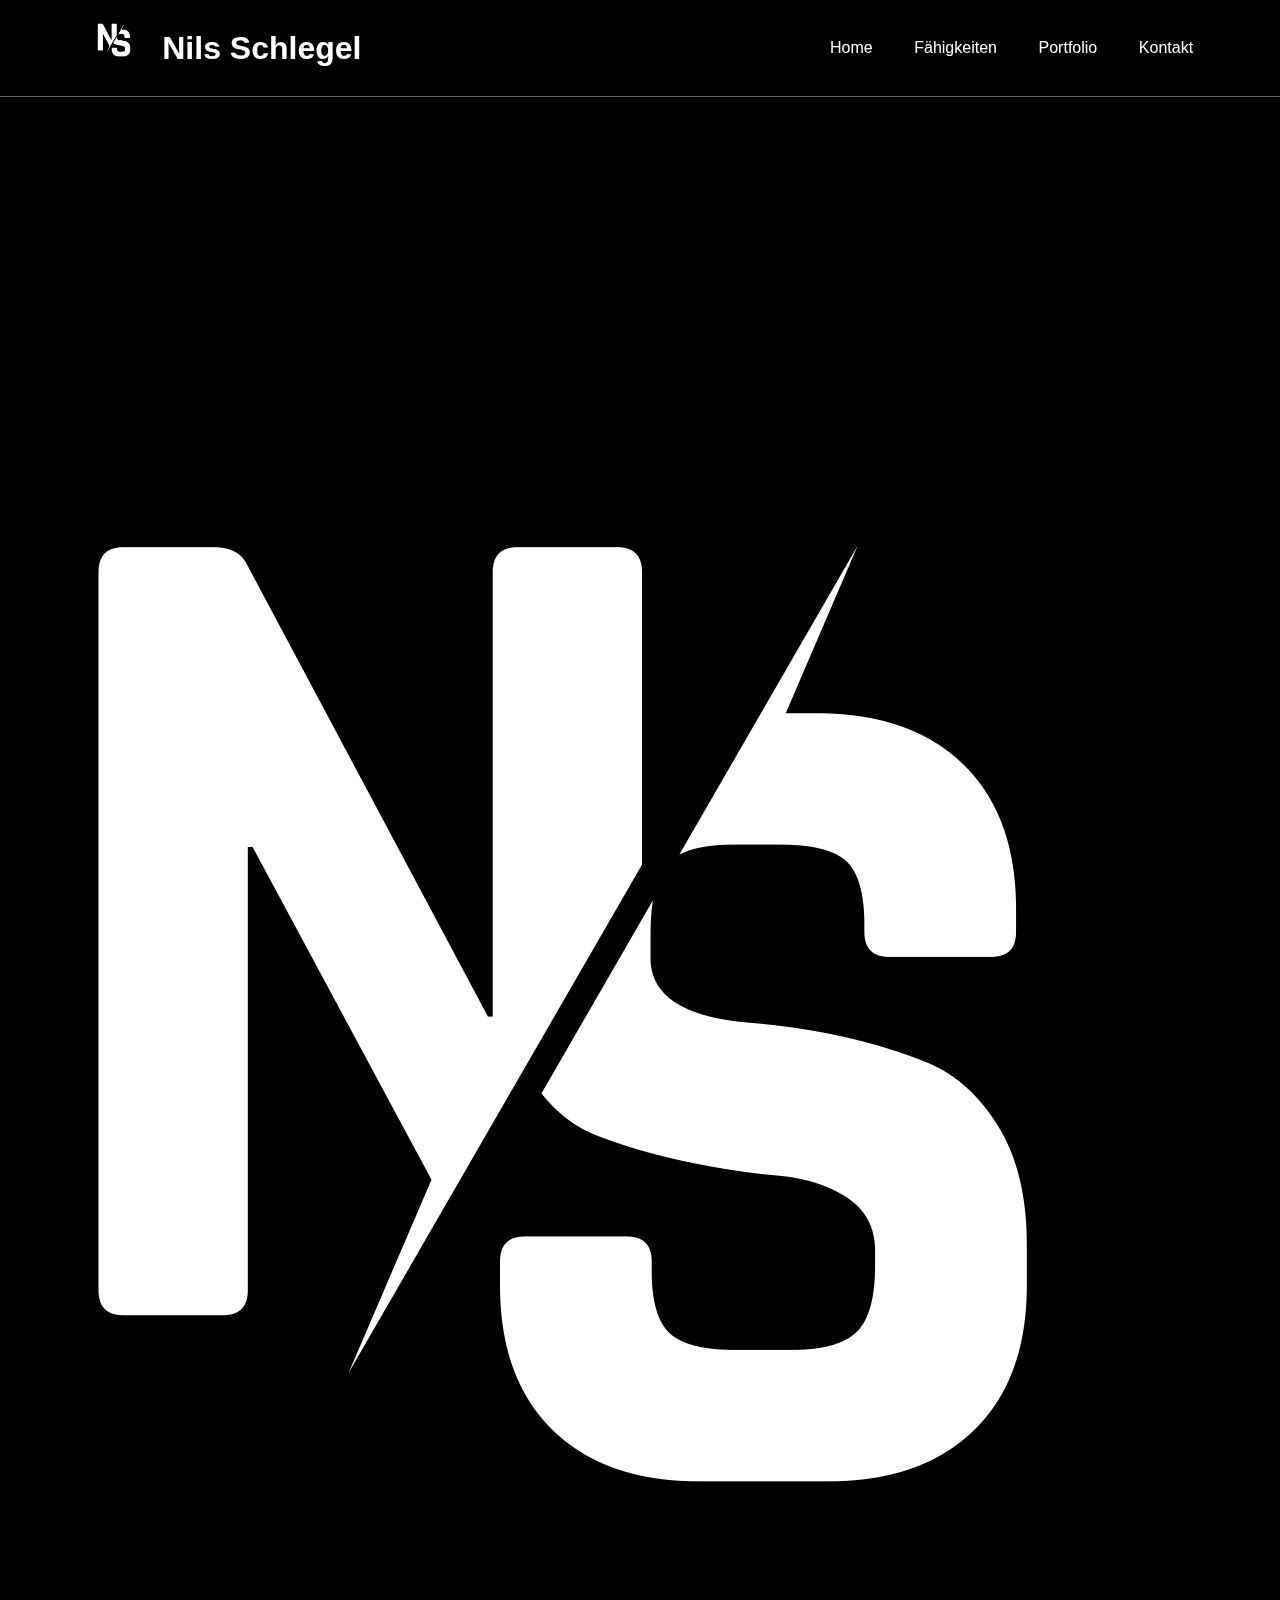
==== index.html @ fb9c0470 "Update index.html" ====
<!DOCTYPE html>
<html lang="en">
<head>
      <!-- Meta Tags -->
      <meta charset="UTF-8">
      <meta name="viewport" content="width=device-width, initial-scale=1.0">
      <meta http-equiv="Content-Type" content="text/html; charset=utf-8">
      <meta name="robots" content="index, follow">

      <meta name="title" content="Nils Schlegel">
      <meta name="description" content="Nils Schlegel - Projekt-Auftrag Website Portfolio :D">
      <meta name="keywords" content="Portfolio, Nils Schlegel, Projekt-Auftrag">
      <meta name="author" content="Nils Schlegel">
      <meta name="image" content="/assets/nils-logo.jpg">

      <!-- Property Tags -->
      <title>Nils Schlegel | Home</title>

      <!-- Links & Scripts -->
      <link rel="stylesheet" href="/css/style.css">
      <link rel="icon" href="/assets/nils-logo.jpg">
      <link rel="apple-touch-icon" href="/assets/nils-logo.jpg">
      <link rel="apple-touch-icon-precomposed" href="/assets/nils-logo.jpg">

</head>
<body class="bg-base text-white w-screen h-full min-h-screen overflow-x-hidden">
<nav class="w-screen h-24 bg-base-dark flex flex-row justify-center items-center select-none">
      <a href="/index.html" class="flex flex-row decoration-none text-white">
            <img src="/assets/nils-logo.jpg" alt="Logo Nils Schlegel" class="h-16">
            <h1>Nils Schlegel</h1>
      </a>
      <div class="flex flex-row w-2/3 justify-end">
            <a class="nav-link" href="#">Home</a>
            <a class="nav-link" href="#">Fähigkeiten</a>
            <a class="nav-link" href="#">Portfolio</a>
            <a class="nav-link" href="#">Kontakt</a>
      </div>
</nav>
<main class="flex flex-row justify-center items-center w-screen space-x-6 h-full">
      <img src="/assets/nils-logo.jpg" alt="Logo Nils Schlegel">
      <div>
            <h1 class="text-primary">Nils Schlegel</h1>
            <p>Lorem ipsum dolor sit amet, consetetur sadipscing elitr, sed diam nonumy eirmod tempor invidunt ut labore et dolore magna aliquyam erat, sed diam
                  voluptua. At vero eos et accusam et justo duo dolores et ea rebum. Stet clita kasd gubergren, no sea takimata sanctus est Lorem ipsum dolor
                  sit amet. Lorem ipsum dolor sit amet, consetetur sadipscing elitr, sed diam nonumy eirmod tempor invidunt ut labore et dolore magna aliquyam
                  erat, sed diam voluptua. At vero eos et accusam et justo duo dolores et ea rebum. Stet clita kasd gubergren, no sea takimata sanctus est Lorem
                  ipsum dolor sit amet. Lorem ipsum dolor sit amet, consetetur sadipscing elitr, sed diam nonumy eirmod tempor invidunt ut labore et dolore
                  magna aliquyam</p>
      </div>
</main>
</body>
</html>
---- css/style.css ----
/*
 * Global Styles
 */

:root {
    --base: #121212;
    --base-dark: #000000;
    --primary: #9568D9;
    --secondary: #B067AA;
    --accent: #5569CF;
}

body {
    font-family: sans-serif;
    margin: 0;
}

img {
    user-select: none;
}

/*
 * Simple Classes
 */

.bg-base {
    background-color: var(--base);
}

.bg-base-dark {
    background-color: var(--base-dark);
}

.text-white {
    color: white;
}

.text-primary {
    color: var(--primary);
}

.w-screen {
    width: 100vw;
}

.h-full {
    height: 100%;
}

.min-h-screen {
    min-height: 100vh;
}

.overflow-x-hidden {
    overflow-x: hidden;
}

.h-16 {
    height: 4rem;
}

.h-24 {
    height: 6rem;
}

.w-2\/3 {
    width: 66.6%;
}

.w-1\/2 {
    width: 50%;
}

.w-3\/4 {
    width: 75%;
}

.flex {
    display: flex;
}

.flex-col {
    flex-direction: column;
}

.flex-row {
    flex-direction: row;
}

.justify-center {
    justify-content: center;
}

.justify-end {
    justify-content: end;
}

.items-center {
    align-items: center;
}

.select-none {
    user-select: none;
}

.space-x-6 * {
    margin-left: 1.5rem;
}

.space-x-6 *:first-child {
    margin-left: 0;
}

.decoration-none {
    text-decoration: none;
}

/*
 * Components
 */

.nav-link {
    color: white;
    text-decoration: none;
    padding: 0.8rem 1.3rem;
    border-radius: 0.8rem;
    transition: all 0.2s ease-in-out;
}

.nav-link:hover {
    background-color: #121212;
    color: rgba(255, 255, 255, 0.8);
}
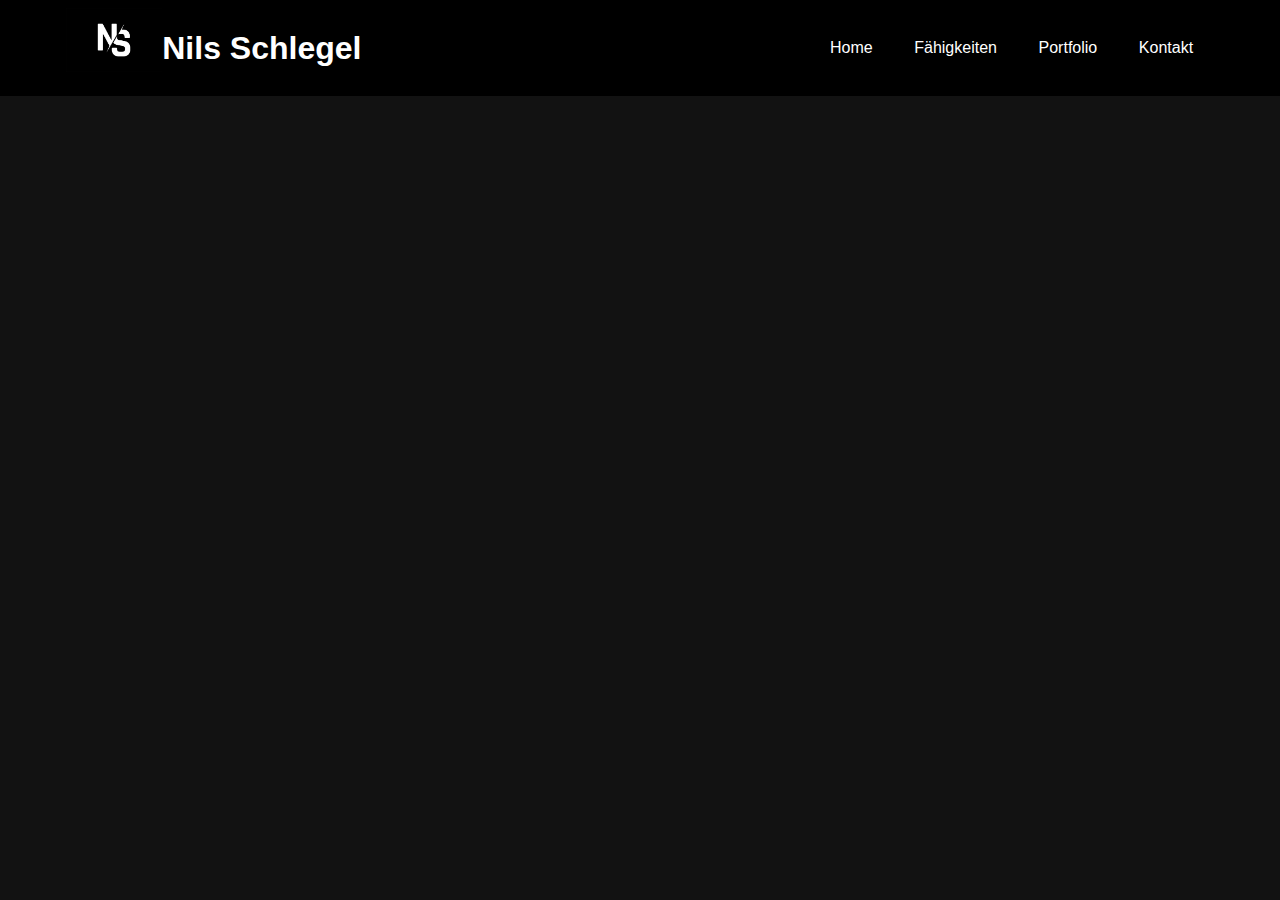
==== commit eb1fd439: "Update" ====
--- a/index.html
+++ b/index.html
@@ -1,52 +1,57 @@
 <!DOCTYPE html>
 <html lang="en">
 <head>
-      <!-- Meta Tags -->
-      <meta charset="UTF-8">
-      <meta name="viewport" content="width=device-width, initial-scale=1.0">
-      <meta http-equiv="Content-Type" content="text/html; charset=utf-8">
-      <meta name="robots" content="index, follow">
+    <!-- Meta Tags -->
+    <meta charset="UTF-8">
+    <meta name="viewport" content="width=device-width, initial-scale=1.0">
+    <meta http-equiv="Content-Type" content="text/html; charset=utf-8">
+    <meta name="robots" content="index, follow">
 
-      <meta name="title" content="Nils Schlegel">
-      <meta name="description" content="Nils Schlegel - Projekt-Auftrag Website Portfolio :D">
-      <meta name="keywords" content="Portfolio, Nils Schlegel, Projekt-Auftrag">
-      <meta name="author" content="Nils Schlegel">
-      <meta name="image" content="/assets/nils-logo.jpg">
+    <meta name="title" content="Nils Schlegel">
+    <meta name="description" content="Nils Schlegel - Projekt-Auftrag Website Portfolio :D">
+    <meta name="keywords" content="Portfolio, Nils Schlegel, Projekt-Auftrag">
+    <meta name="author" content="Nils Schlegel">
+    <meta name="image" content="/assets/nils-logo.jpg">
 
-      <!-- Property Tags -->
-      <title>Nils Schlegel | Home</title>
+    <!-- Property Tags -->
+    <title>Nils Schlegel | Home</title>
 
-      <!-- Links & Scripts -->
-      <link rel="stylesheet" href="/css/style.css">
-      <link rel="icon" href="/assets/nils-logo.jpg">
-      <link rel="apple-touch-icon" href="/assets/nils-logo.jpg">
-      <link rel="apple-touch-icon-precomposed" href="/assets/nils-logo.jpg">
+    <!-- Links & Scripts -->
+    <script src="/js/app.js"></script>
 
+    <link rel="stylesheet" href="/css/style.css">
+    <link rel="icon" href="/assets/nils-logo.jpg">
+    <link rel="apple-touch-icon" href="/assets/nils-logo.jpg">
+    <link rel="apple-touch-icon-precomposed" href="/assets/nils-logo.jpg">
+    <link rel="stylesheet" href="https://cdnjs.cloudflare.com/ajax/libs/font-awesome/6.5.2/css/all.min.css">
 </head>
 <body class="bg-base text-white w-screen h-full min-h-screen overflow-x-hidden">
-<nav class="w-screen h-24 bg-base-dark flex flex-row justify-center items-center select-none">
-      <a href="/index.html" class="flex flex-row decoration-none text-white">
-            <img src="/assets/nils-logo.jpg" alt="Logo Nils Schlegel" class="h-16">
-            <h1>Nils Schlegel</h1>
-      </a>
-      <div class="flex flex-row w-2/3 justify-end">
-            <a class="nav-link" href="#">Home</a>
-            <a class="nav-link" href="#">Fähigkeiten</a>
-            <a class="nav-link" href="#">Portfolio</a>
-            <a class="nav-link" href="#">Kontakt</a>
-      </div>
+<nav class="sm:hidden w-screen h-24 bg-base-dark flex flex-row justify-center items-center select-none">
+    <a href="/index.html" class="flex flex-row decoration-none text-white">
+        <img src="/assets/nils-logo.jpg" alt="Logo Nils Schlegel" class="h-16">
+        <h1>Nils Schlegel</h1>
+    </a>
+    <div class="flex flex-row w-2/3 justify-end">
+        <a class="nav-link" href="#">Home</a>
+        <a class="nav-link" href="#">Fähigkeiten</a>
+        <a class="nav-link" href="#">Portfolio</a>
+        <a class="nav-link" href="#">Kontakt</a>
+    </div>
 </nav>
+<nav class="sm:visible flex flex-row w-screen h-16 items-center fixed top-0 left-0">
+    <button id="menu-button" class="left-3 text-2xl top-5 fixed bg-base text-white border-none"><i
+            class="fa-solid fa-bars"></i></button>
+    <h2 class="fixed top-3 right-3 ml-auto">Nils Schlegel</h2>
+    <ul id="menu-list" class="sm:hidden">
+        <li>Home</li>
+        <li>Fähigkeiten</li>
+        <li>Portfolio</li>
+        <li>Kontakt</li>
+    </ul>
+</nav>
+
 <main class="flex flex-row justify-center items-center w-screen space-x-6 h-full">
-      <img src="/assets/nils-logo.jpg" alt="Logo Nils Schlegel">
-      <div>
-            <h1 class="text-primary">Nils Schlegel</h1>
-            <p>Lorem ipsum dolor sit amet, consetetur sadipscing elitr, sed diam nonumy eirmod tempor invidunt ut labore et dolore magna aliquyam erat, sed diam
-                  voluptua. At vero eos et accusam et justo duo dolores et ea rebum. Stet clita kasd gubergren, no sea takimata sanctus est Lorem ipsum dolor
-                  sit amet. Lorem ipsum dolor sit amet, consetetur sadipscing elitr, sed diam nonumy eirmod tempor invidunt ut labore et dolore magna aliquyam
-                  erat, sed diam voluptua. At vero eos et accusam et justo duo dolores et ea rebum. Stet clita kasd gubergren, no sea takimata sanctus est Lorem
-                  ipsum dolor sit amet. Lorem ipsum dolor sit amet, consetetur sadipscing elitr, sed diam nonumy eirmod tempor invidunt ut labore et dolore
-                  magna aliquyam</p>
-      </div>
+
 </main>
 </body>
 </html>
--- a/css/style.css
+++ b/css/style.css
@@ -39,6 +39,10 @@
     color: var(--primary);
 }
 
+.text-2xl {
+    font-size: xx-large;
+}
+
 .w-screen {
     width: 100vw;
 }
@@ -113,6 +117,55 @@
 
 .decoration-none {
     text-decoration: none;
+}
+
+.sm\:visible {
+    height: 0;
+    visibility: hidden;
+}
+
+.fixed {
+    position: fixed;
+}
+
+.top-0 {
+    top: 0;
+}
+
+.left-0 {
+    left: 0;
+}
+
+.justify-self-start {
+    justify-self: start;
+}
+
+.self-start {
+    align-self: start;
+}
+
+.self-end {
+    align-self: end;
+}
+
+.border-none {
+    border: none;
+}
+
+.right-3 {
+    right: 1.9rem;
+}
+
+.top-5 {
+    top: 0.7rem;
+}
+
+.top-3 {
+    top: 0.02rem;
+}
+
+.left-3 {
+    left: 0.7rem;
 }
 
 /*
@@ -129,5 +182,20 @@
 
 .nav-link:hover {
     background-color: #121212;
-    color: rgba(255, 255, 255, 0.8);
-}+    color: rgba(255, 255, 255, 0.5);
+}
+
+/*
+ * Responsive Designs
+ */
+
+@media only screen and (max-width: 720px) {
+    .sm\:hidden {
+        height: 0;
+        visibility: hidden;
+    }
+    .sm\:visible {
+        visibility: visible;
+        height: max-content;
+    }
+}
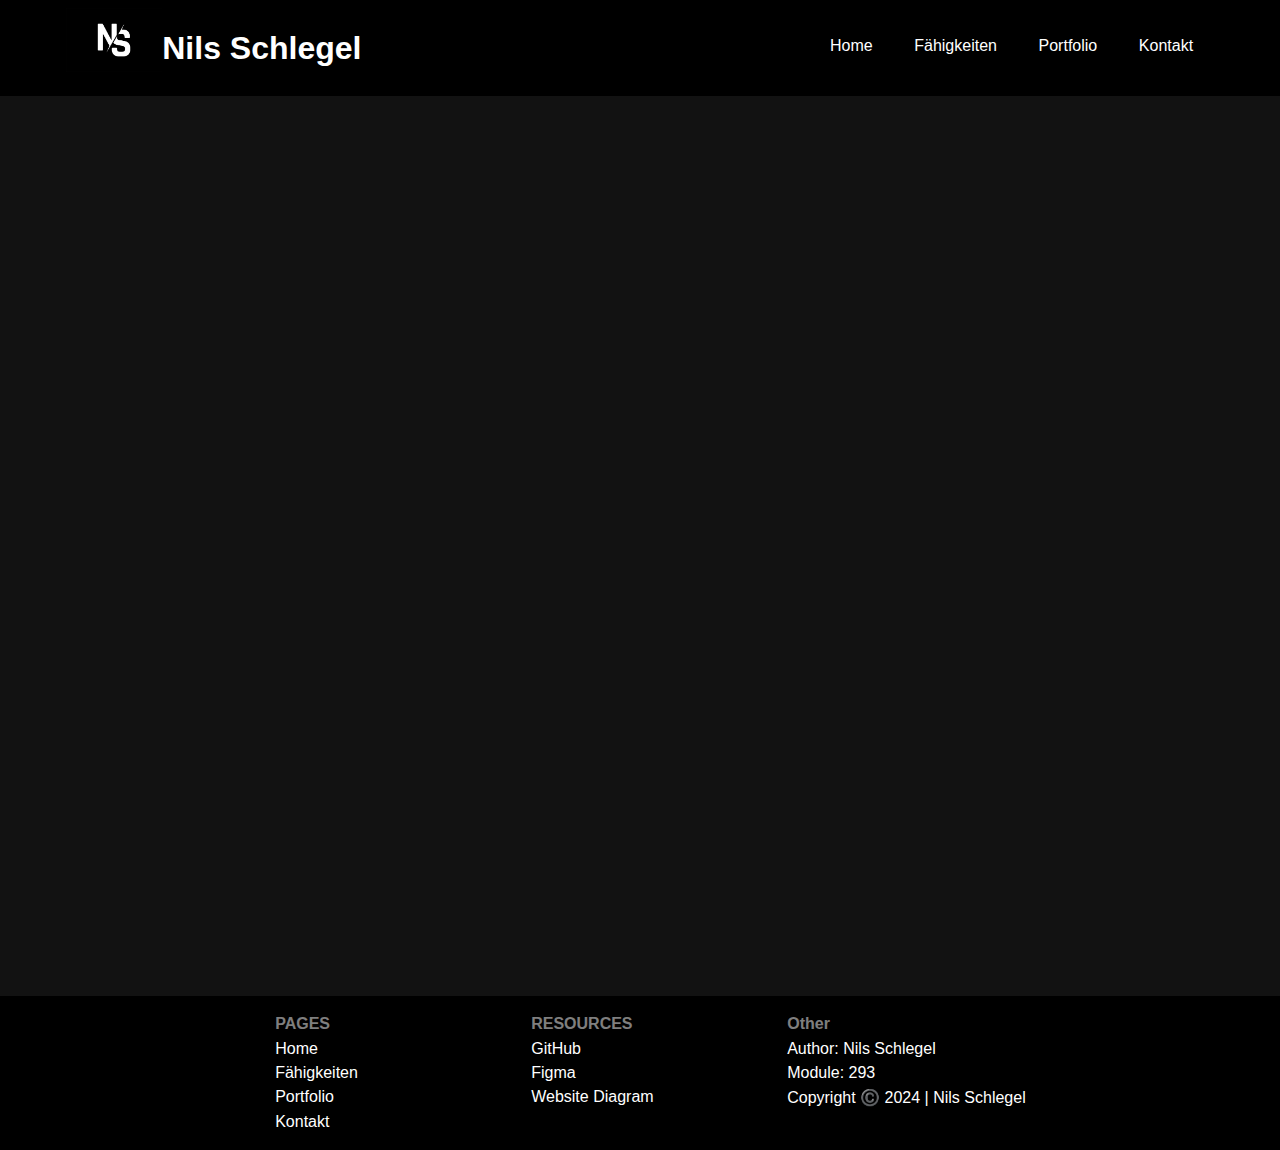
==== commit dee8bd1a: "Update" ====
--- a/index.html
+++ b/index.html
@@ -38,20 +38,44 @@
         <a class="nav-link" href="#">Kontakt</a>
     </div>
 </nav>
-<nav class="sm:visible flex flex-row w-screen h-16 items-center fixed top-0 left-0">
-    <button id="menu-button" class="left-3 text-2xl top-5 fixed bg-base text-white border-none"><i
-            class="fa-solid fa-bars"></i></button>
-    <h2 class="fixed top-3 right-3 ml-auto">Nils Schlegel</h2>
-    <ul id="menu-list" class="sm:hidden">
-        <li>Home</li>
-        <li>Fähigkeiten</li>
-        <li>Portfolio</li>
-        <li>Kontakt</li>
+
+<nav class="sm:visible flex flex-col w-screen items-center bg-base-dark">
+    <div class="w-full mr-4 flex justify-end">
+        <button id="menu-button" class="sm:visible fixed top-5 left-3 text-2xl bg-transparent text-white border-none"><i
+                class="fa-solid fa-bars"></i></button>
+        <h2>Nils Schlegel</h2>
+    </div>
+    <ul id="menu-list" class="sm:hidden list-none w-screen flex flex-col justify-center items-center mobile-nav-list">
+        <a class="nav-link">Home</a>
+        <a class="nav-link">Fähigkeiten</a>
+        <a class="nav-link">Portfolio</a>
+        <a class="nav-link">Kontakt</a>
     </ul>
 </nav>
 
-<main class="flex flex-row justify-center items-center w-screen space-x-6 h-full">
+<main class="flex min-h-screen h-full flex-row justify-center items-center w-screen space-x-6 h-full">
 
 </main>
+<footer class="bg-base-dark w-screen h-full p-3 flex sm:flex-col sm:space-y-6 justify-center ">
+    <div class="flex flex-col w-1/5 space-y-1 sm:w-full">
+        <a class="text-gray font-bold">PAGES</a>
+        <a>Home</a>
+        <a>Fähigkeiten</a>
+        <a>Portfolio</a>
+        <a>Kontakt</a>
+    </div>
+    <div class="flex flex-col w-1/5 space-y-1 sm:w-full">
+        <a class="text-gray font-bold">RESOURCES</a>
+        <a>GitHub</a>
+        <a>Figma</a>
+        <a>Website Diagram</a>
+    </div>
+    <div class="flex flex-col w-1/5 space-y-1 sm:w-full">
+        <a class="text-gray font-bold">Other</a>
+        <a>Author: Nils Schlegel</a>
+        <a>Module: 293</a>
+        <a>Copyright ©️ 2024 | Nils Schlegel</a>
+    </div>
+</footer>
 </body>
 </html>
--- a/css/style.css
+++ b/css/style.css
@@ -7,12 +7,13 @@
     --base-dark: #000000;
     --primary: #9568D9;
     --secondary: #B067AA;
-    --accent: #5569CF;
+    --accent: #2d2d34;
 }
 
 body {
     font-family: sans-serif;
     margin: 0;
+    padding: 0;
 }
 
 img {
@@ -67,6 +68,14 @@
     height: 6rem;
 }
 
+.ml-max {
+    margin-left: 40%;
+}
+
+.h-40 {
+    height: 12rem;
+}
+
 .w-2\/3 {
     width: 66.6%;
 }
@@ -76,7 +85,27 @@
 }
 
 .w-3\/4 {
-    width: 75%;
+    width: 75vw;
+}
+
+.text-center {
+    text-align: center;
+}
+
+.mr-4 {
+    margin-right: 1rem;
+}
+
+.text-gray {
+    color: rgba(255, 255, 255, 0.5);
+}
+
+.w-full {
+    width: 100%;
+}
+
+.w-1\/5 {
+    width: 20%;
 }
 
 .flex {
@@ -87,6 +116,10 @@
     flex-direction: column;
 }
 
+.p-3 {
+    padding: 1.2rem;
+}
+
 .flex-row {
     flex-direction: row;
 }
@@ -113,6 +146,22 @@
 
 .space-x-6 *:first-child {
     margin-left: 0;
+}
+
+.space-y-1 * {
+    margin-top: 0.4rem;
+}
+
+.space-y-1 *:first-child {
+    margin-top: 0;
+}
+
+.text-lg {
+    font-size: large;
+}
+
+.font-bold {
+    font-weight: bold;
 }
 
 .decoration-none {
@@ -156,6 +205,10 @@
     right: 1.9rem;
 }
 
+.bg-transparent {
+    background-color: transparent;
+}
+
 .top-5 {
     top: 0.7rem;
 }
@@ -166,6 +219,17 @@
 
 .left-3 {
     left: 0.7rem;
+}
+
+.list-none {
+    list-style: none;
+}
+
+.mobile-nav-list li {
+    width: 100vw;
+    padding: 0.2rem;
+    height: fit-content;
+    background-color: var(--base-dark);
 }
 
 /*
@@ -178,11 +242,11 @@
     padding: 0.8rem 1.3rem;
     border-radius: 0.8rem;
     transition: all 0.2s ease-in-out;
+    margin-bottom: 0.3rem;
 }
 
 .nav-link:hover {
-    background-color: #121212;
-    color: rgba(255, 255, 255, 0.5);
+    color: var(--accent);
 }
 
 /*
@@ -190,12 +254,40 @@
  */
 
 @media only screen and (max-width: 720px) {
+    .nav-link {
+        margin-bottom: 0.3rem;
+        width: 100% ;
+        padding: 0.6rem;
+    }
+
+    .sm\:flex-col {
+        flex-direction: column;
+    }
+
     .sm\:hidden {
         height: 0;
+        width: 0;
         visibility: hidden;
     }
+
     .sm\:visible {
         visibility: visible;
         height: max-content;
     }
-}
+
+    .sm\:space-y-6 * {
+        margin-top: 0.5rem;
+    }
+
+    .sm\:space-y-6 *:first-child {
+        margin-top: 0;
+    }
+
+    .sm\:w-full {
+        width: 100%;
+    }
+
+    .sm\:text-center {
+        text-align: center;
+    }
+}
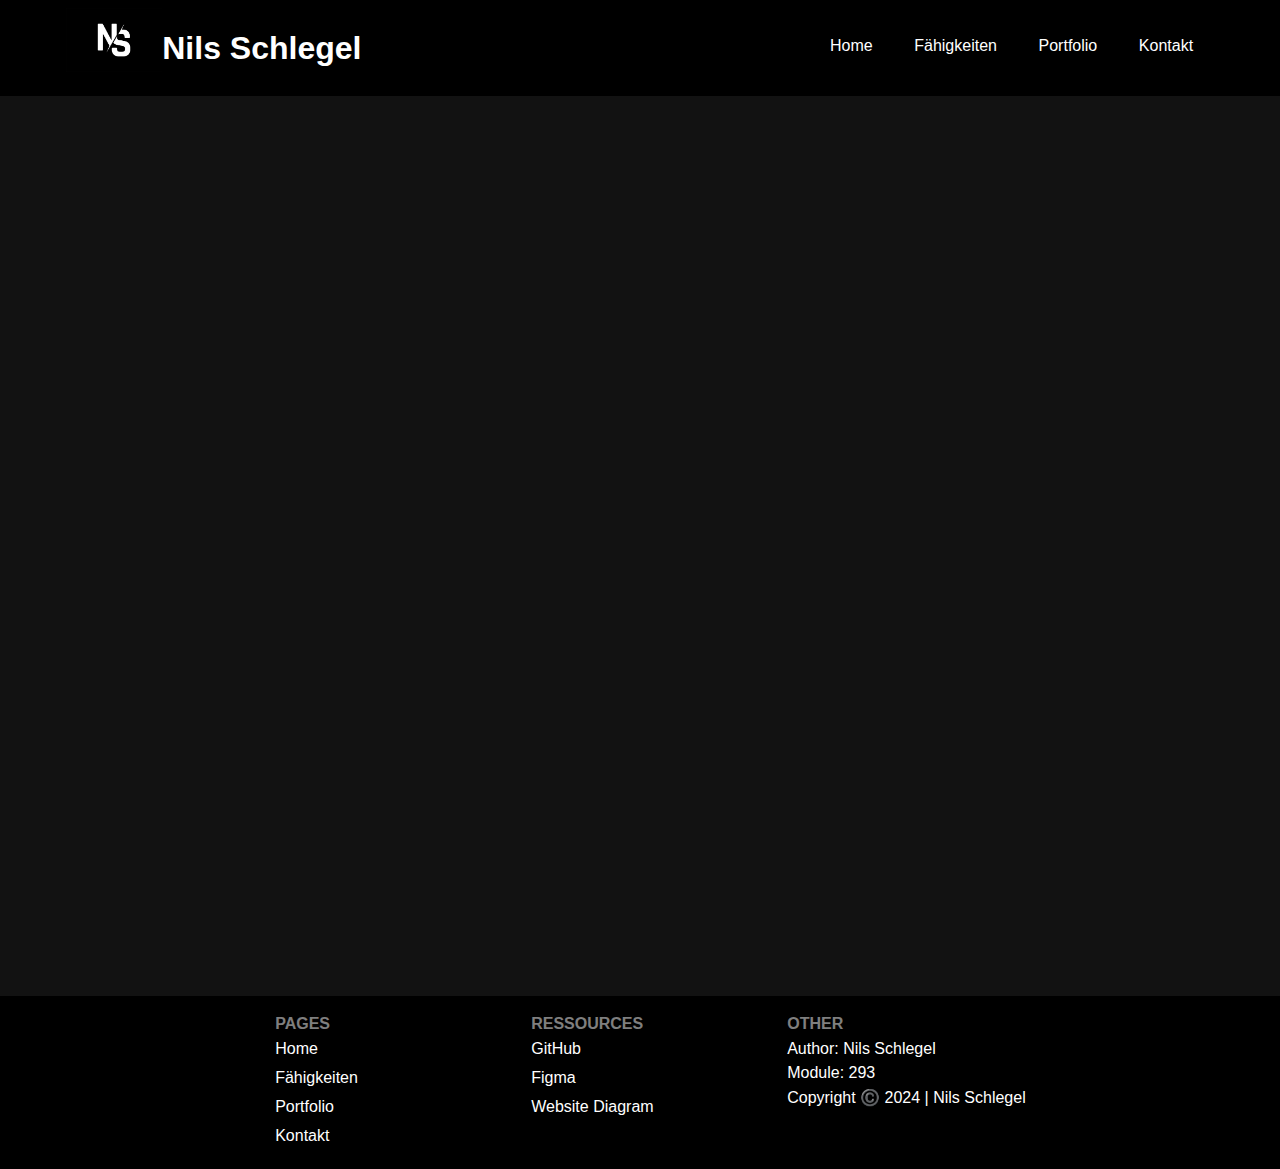
==== commit 362c4bc3: "Updated Nav-Bar." ====
--- a/index.html
+++ b/index.html
@@ -25,7 +25,7 @@
     <link rel="apple-touch-icon-precomposed" href="/assets/nils-logo.jpg">
     <link rel="stylesheet" href="https://cdnjs.cloudflare.com/ajax/libs/font-awesome/6.5.2/css/all.min.css">
 </head>
-<body class="bg-base text-white w-screen h-full min-h-screen overflow-x-hidden">
+<body class="bg-base text-white w-screen h-full min-h-screen">
 <nav class="sm:hidden w-screen h-24 bg-base-dark flex flex-row justify-center items-center select-none">
     <a href="/index.html" class="flex flex-row decoration-none text-white">
         <img src="/assets/nils-logo.jpg" alt="Logo Nils Schlegel" class="h-16">
@@ -39,18 +39,12 @@
     </div>
 </nav>
 
-<nav class="sm:visible flex flex-col w-screen items-center bg-base-dark">
-    <div class="w-full mr-4 flex justify-end">
-        <button id="menu-button" class="sm:visible fixed top-5 left-3 text-2xl bg-transparent text-white border-none"><i
+<nav id="mobilde-nav-container" class="sm:visible fixed top-0 left-0 flex flex-col w-full items-center bg-base-dark">
+    <div class="l mr-4 flex justify-between items-center w-4/5">
+        <button id="menu-button" class="sm:visible text-2xl bg-transparent text-white border-none"><i
                 class="fa-solid fa-bars"></i></button>
         <h2>Nils Schlegel</h2>
     </div>
-    <ul id="menu-list" class="sm:hidden list-none w-screen flex flex-col justify-center items-center mobile-nav-list">
-        <a class="nav-link">Home</a>
-        <a class="nav-link">Fähigkeiten</a>
-        <a class="nav-link">Portfolio</a>
-        <a class="nav-link">Kontakt</a>
-    </ul>
 </nav>
 
 <main class="flex min-h-screen h-full flex-row justify-center items-center w-screen space-x-6 h-full">
@@ -59,19 +53,19 @@
 <footer class="bg-base-dark w-screen h-full p-3 flex sm:flex-col sm:space-y-6 justify-center ">
     <div class="flex flex-col w-1/5 space-y-1 sm:w-full">
         <a class="text-gray font-bold">PAGES</a>
-        <a>Home</a>
-        <a>Fähigkeiten</a>
-        <a>Portfolio</a>
-        <a>Kontakt</a>
+        <a class="link" href="#">Home</a>
+        <a class="link" href="#">Fähigkeiten</a>
+        <a class="link" href="#">Portfolio</a>
+        <a class="link" href="#">Kontakt</a>
     </div>
     <div class="flex flex-col w-1/5 space-y-1 sm:w-full">
-        <a class="text-gray font-bold">RESOURCES</a>
-        <a>GitHub</a>
-        <a>Figma</a>
-        <a>Website Diagram</a>
+        <a class="text-gray font-bold">RESSOURCES</a>
+        <a class="link" href="#">GitHub</a>
+        <a class="link" href="#">Figma</a>
+        <a class="link" href="#">Website Diagram</a>
     </div>
     <div class="flex flex-col w-1/5 space-y-1 sm:w-full">
-        <a class="text-gray font-bold">Other</a>
+        <a class="text-gray font-bold">OTHER</a>
         <a>Author: Nils Schlegel</a>
         <a>Module: 293</a>
         <a>Copyright ©️ 2024 | Nils Schlegel</a>
--- a/css/style.css
+++ b/css/style.css
@@ -14,6 +14,8 @@
     font-family: sans-serif;
     margin: 0;
     padding: 0;
+    max-width: 100vw;
+    overflow-x: hidden;
 }
 
 img {
@@ -56,10 +58,6 @@
     min-height: 100vh;
 }
 
-.overflow-x-hidden {
-    overflow-x: hidden;
-}
-
 .h-16 {
     height: 4rem;
 }
@@ -76,12 +74,20 @@
     height: 12rem;
 }
 
+.justify-between {
+    justify-content: space-between;
+}
+
 .w-2\/3 {
     width: 66.6%;
 }
 
 .w-1\/2 {
     width: 50%;
+}
+
+.w-4\/5 {
+    width: 80%;
 }
 
 .w-3\/4 {
@@ -227,7 +233,6 @@
 
 .mobile-nav-list li {
     width: 100vw;
-    padding: 0.2rem;
     height: fit-content;
     background-color: var(--base-dark);
 }
@@ -235,6 +240,22 @@
 /*
  * Components
  */
+
+#menu-list {
+    max-height: 0;
+    overflow: hidden;
+    transition: max-height 0.3s ease-in-out;
+}
+
+#menu-list.open {
+    max-height: 500px;
+}
+
+#menu-list.closing {
+    max-height: 0;
+    transition: max-height 0.4s ease-in-out;
+}
+
 
 .nav-link {
     color: white;
@@ -245,8 +266,16 @@
     margin-bottom: 0.3rem;
 }
 
-.nav-link:hover {
-    color: var(--accent);
+.nav-link:hover,
+.link:hover {
+    color: rgba(255, 255, 255, 0.4);
+}
+
+.link {
+    color: white;
+    text-decoration: none;
+    transition: all 0.2s ease-in-out;
+    margin-bottom: 0.3rem;
 }
 
 /*
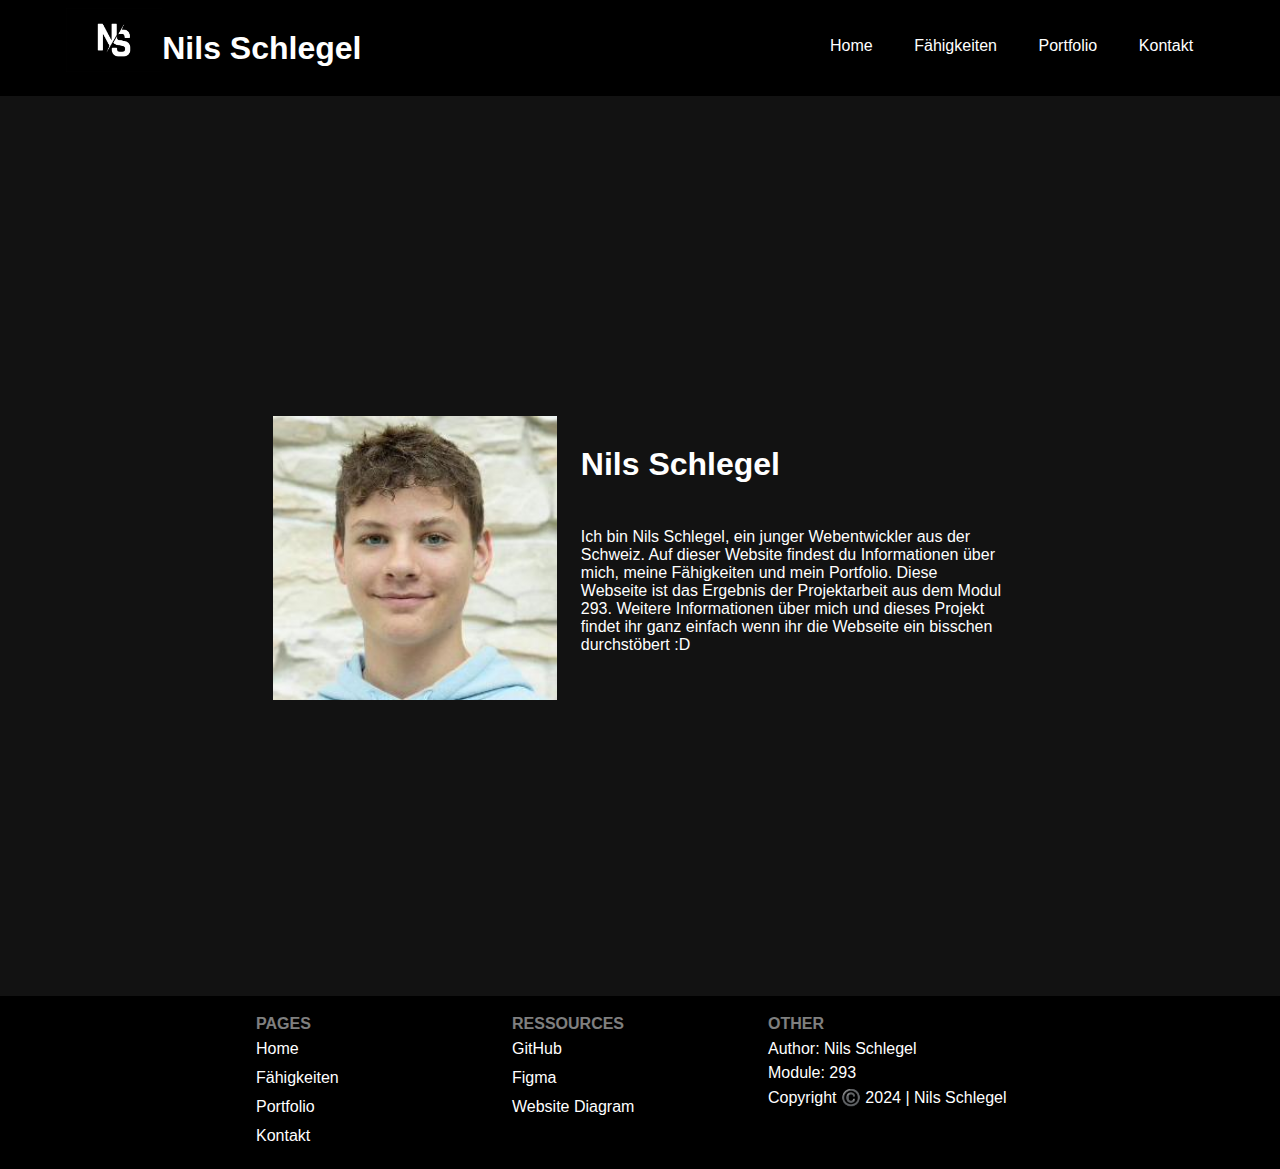
==== commit e714b2d0: "Added nils-schlegel.jpg and changed the image in index.html." ====
--- a/index.html
+++ b/index.html
@@ -1,75 +1,87 @@
 <!DOCTYPE html>
 <html lang="en">
 <head>
-    <!-- Meta Tags -->
-    <meta charset="UTF-8">
-    <meta name="viewport" content="width=device-width, initial-scale=1.0">
-    <meta http-equiv="Content-Type" content="text/html; charset=utf-8">
-    <meta name="robots" content="index, follow">
+      <!-- Meta Tags -->
+      <meta charset="UTF-8">
+      <meta content="width=device-width, initial-scale=1.0" name="viewport">
+      <meta content="text/html; charset=utf-8" http-equiv="Content-Type">
+      <meta content="index, follow" name="robots">
 
-    <meta name="title" content="Nils Schlegel">
-    <meta name="description" content="Nils Schlegel - Projekt-Auftrag Website Portfolio :D">
-    <meta name="keywords" content="Portfolio, Nils Schlegel, Projekt-Auftrag">
-    <meta name="author" content="Nils Schlegel">
-    <meta name="image" content="/assets/nils-logo.jpg">
+      <meta content="Nils Schlegel" name="title">
+      <meta content="Nils Schlegel - Projekt-Auftrag Website Portfolio :D" name="description">
+      <meta content="Portfolio, Nils Schlegel, Projekt-Auftrag" name="keywords">
+      <meta content="Nils Schlegel" name="author">
+      <meta content="/assets/nils-logo.jpg" name="image">
 
-    <!-- Property Tags -->
-    <title>Nils Schlegel | Home</title>
+      <!-- Property Tags -->
+      <title>Nils Schlegel | Home</title>
 
-    <!-- Links & Scripts -->
-    <script src="/js/app.js"></script>
+      <!-- Links & Scripts -->
+      <script src="/js/app.js"></script>
 
-    <link rel="stylesheet" href="/css/style.css">
-    <link rel="icon" href="/assets/nils-logo.jpg">
-    <link rel="apple-touch-icon" href="/assets/nils-logo.jpg">
-    <link rel="apple-touch-icon-precomposed" href="/assets/nils-logo.jpg">
-    <link rel="stylesheet" href="https://cdnjs.cloudflare.com/ajax/libs/font-awesome/6.5.2/css/all.min.css">
+      <link href="/css/style.css" rel="stylesheet">
+      <link href="/assets/nils-logo.jpg" rel="icon">
+      <link href="/assets/nils-logo.jpg" rel="apple-touch-icon">
+      <link href="/assets/nils-logo.jpg" rel="apple-touch-icon-precomposed">
+      <link href="https://cdnjs.cloudflare.com/ajax/libs/font-awesome/6.5.2/css/all.min.css" rel="stylesheet">
 </head>
-<body class="bg-base text-white w-screen h-full min-h-screen">
-<nav class="sm:hidden w-screen h-24 bg-base-dark flex flex-row justify-center items-center select-none">
-    <a href="/index.html" class="flex flex-row decoration-none text-white">
-        <img src="/assets/nils-logo.jpg" alt="Logo Nils Schlegel" class="h-16">
-        <h1>Nils Schlegel</h1>
-    </a>
-    <div class="flex flex-row w-2/3 justify-end">
-        <a class="nav-link" href="#">Home</a>
-        <a class="nav-link" href="#">Fähigkeiten</a>
-        <a class="nav-link" href="#">Portfolio</a>
-        <a class="nav-link" href="#">Kontakt</a>
-    </div>
+<body class="bg-base h-full text-white h-full min-h-screen flex flex-col justify-center items-center">
+<nav aria-label="Desktop Navbar" class="sm:hidden w-full h-24 bg-base-dark flex flex-row justify-center items-center select-none">
+      <a class="flex flex-row decoration-none text-white" href="/">
+            <img alt="Logo Nils Schlegel" class="h-16" src="/assets/nils-logo.jpg">
+            <h1>Nils Schlegel</h1>
+      </a>
+      <div class="flex flex-row w-2/3 justify-end">
+            <a class="nav-link" href="/">Home</a>
+            <a class="nav-link" href="skills.html">Fähigkeiten</a>
+            <a class="nav-link" href="portfolio.html">Portfolio</a>
+            <a class="nav-link" href="contact.html">Kontakt</a>
+      </div>
 </nav>
 
-<nav id="mobilde-nav-container" class="sm:visible fixed top-0 left-0 flex flex-col w-full items-center bg-base-dark">
-    <div class="l mr-4 flex justify-between items-center w-4/5">
-        <button id="menu-button" class="sm:visible text-2xl bg-transparent text-white border-none"><i
-                class="fa-solid fa-bars"></i></button>
-        <h2>Nils Schlegel</h2>
-    </div>
+<nav aria-label="Mobile Navbar" class="sm:visible fixed top-0 left-0 flex flex-col w-full items-center bg-base-dark" id="mobilde-nav-container">
+      <div class="l mr-4 flex justify-between items-center w-5/6">
+            <a href="/"><img alt="Logo Nils Schlegel" class="h-16" src="/assets/nils-logo.jpg"></a>
+
+            <button class="sm:visible text-2xl bg-transparent text-white border-none" id="menu-button"><i
+                    class="fa-solid fa-bars"></i></button>
+      </div>
 </nav>
 
-<main class="flex min-h-screen h-full flex-row justify-center items-center w-screen space-x-6 h-full">
+<main class="flex min-h-screen sm:flex-col h-full flex-row justify-center items-center sm:w-full w-2/3 sm:space-x-0 space-x-6 h-full">
+      <div class="flex flex-col w-1/3 space-y-6 sm:w-full">
+            <img alt="Portrait Foto" class="w-full" src="/assets/nils-schlegel.jpg">
+      </div>
 
+      <div class="flex flex-col w-1/2 space-y-6">
+            <h1 class="sm:text-center">Nils Schlegel</h1>
+            <p>Ich bin Nils Schlegel, ein junger Webentwickler aus der Schweiz. Auf dieser Website findest du Informationen über mich, meine Fähigkeiten und
+                  mein Portfolio. Diese Webseite ist das Ergebnis der Projektarbeit aus dem
+                  <a class="link" href="https://www.modulbaukasten.ch/module/293/1/de-DE?title=Webauftritt-erstellen-und-ver%C3%B6ffentlichen" target="_blank">Modul
+                        293</a>.
+                  Weitere Informationen über mich und dieses Projekt findet ihr ganz einfach wenn ihr die Webseite ein bisschen durchstöbert :D</p>
+      </div>
 </main>
-<footer class="bg-base-dark w-screen h-full p-3 flex sm:flex-col sm:space-y-6 justify-center ">
-    <div class="flex flex-col w-1/5 space-y-1 sm:w-full">
-        <a class="text-gray font-bold">PAGES</a>
-        <a class="link" href="#">Home</a>
-        <a class="link" href="#">Fähigkeiten</a>
-        <a class="link" href="#">Portfolio</a>
-        <a class="link" href="#">Kontakt</a>
-    </div>
-    <div class="flex flex-col w-1/5 space-y-1 sm:w-full">
-        <a class="text-gray font-bold">RESSOURCES</a>
-        <a class="link" href="#">GitHub</a>
-        <a class="link" href="#">Figma</a>
-        <a class="link" href="#">Website Diagram</a>
-    </div>
-    <div class="flex flex-col w-1/5 space-y-1 sm:w-full">
-        <a class="text-gray font-bold">OTHER</a>
-        <a>Author: Nils Schlegel</a>
-        <a>Module: 293</a>
-        <a>Copyright ©️ 2024 | Nils Schlegel</a>
-    </div>
+<footer class="bg-base-dark w-full h-full p-3 flex sm:flex-col sm:space-y-6 justify-center ">
+      <div class="flex flex-col w-1/5 space-y-1 sm:w-full">
+            <a class="text-gray font-bold">PAGES</a>
+            <a class="link" href="/">Home</a>
+            <a class="link" href="skills.html">Fähigkeiten</a>
+            <a class="link" href="portfolio.html">Portfolio</a>
+            <a class="link" href="contact.html">Kontakt</a>
+      </div>
+      <div class="flex flex-col w-1/5 space-y-1 sm:w-full">
+            <a class="text-gray font-bold">RESSOURCES</a>
+            <a class="link" href="https://github.com/PythonIschKeiProgrammiersproch/SchoolPortfolioWebsite" target="_blank">GitHub</a>
+            <a class="link" href="https://www.figma.com/board/xOAR6n6WWYAAZ1L2Jmprem/Untitled?node-id=0-1" target="_blank">Figma</a>
+            <a class="link" href="#" target="_blank">Website Diagram</a>
+      </div>
+      <div class="flex flex-col w-1/5 space-y-1 sm:w-full">
+            <a class="text-gray font-bold">OTHER</a>
+            <a>Author: Nils Schlegel</a>
+            <a>Module: 293</a>
+            <a>Copyright ©️ 2024 | Nils Schlegel</a>
+      </div>
 </footer>
 </body>
 </html>
--- a/css/style.css
+++ b/css/style.css
@@ -16,10 +16,25 @@
     padding: 0;
     max-width: 100vw;
     overflow-x: hidden;
+    width: 100vw;
 }
 
 img {
     user-select: none;
+}
+
+input,
+textarea,
+button{
+    border: none;
+    outline: none;
+    background: var(--base-dark);
+    color: white;
+    padding: 1rem;
+    border-radius: 0.5rem;
+    font-size: larger;
+    resize: vertical;
+    font-family: sans-serif;
 }
 
 /*
@@ -38,18 +53,10 @@
     color: white;
 }
 
-.text-primary {
-    color: var(--primary);
-}
-
 .text-2xl {
     font-size: xx-large;
 }
 
-.w-screen {
-    width: 100vw;
-}
-
 .h-full {
     height: 100%;
 }
@@ -66,14 +73,6 @@
     height: 6rem;
 }
 
-.ml-max {
-    margin-left: 40%;
-}
-
-.h-40 {
-    height: 12rem;
-}
-
 .justify-between {
     justify-content: space-between;
 }
@@ -82,20 +81,8 @@
     width: 66.6%;
 }
 
-.w-1\/2 {
-    width: 50%;
-}
-
-.w-4\/5 {
-    width: 80%;
-}
-
-.w-3\/4 {
-    width: 75vw;
-}
-
-.text-center {
-    text-align: center;
+.w-5\/12 {
+    width: 44.6%;
 }
 
 .mr-4 {
@@ -114,6 +101,10 @@
     width: 20%;
 }
 
+.w-5\/6 {
+    width: 83%;
+}
+
 .flex {
     display: flex;
 }
@@ -146,7 +137,7 @@
     user-select: none;
 }
 
-.space-x-6 * {
+.space-x-6 > * {
     margin-left: 1.5rem;
 }
 
@@ -154,16 +145,20 @@
     margin-left: 0;
 }
 
-.space-y-1 * {
+.space-y-6 > * {
+    margin-top: 1.5rem;
+}
+
+.space-y-6 *:first-child {
+    margin-left: 0;
+}
+
+.space-y-1 > * {
     margin-top: 0.4rem;
 }
 
 .space-y-1 *:first-child {
     margin-top: 0;
-}
-
-.text-lg {
-    font-size: large;
 }
 
 .font-bold {
@@ -191,50 +186,26 @@
     left: 0;
 }
 
-.justify-self-start {
-    justify-self: start;
-}
-
-.self-start {
-    align-self: start;
-}
-
-.self-end {
-    align-self: end;
-}
-
 .border-none {
     border: none;
 }
 
-.right-3 {
-    right: 1.9rem;
-}
-
 .bg-transparent {
     background-color: transparent;
-}
-
-.top-5 {
-    top: 0.7rem;
-}
-
-.top-3 {
-    top: 0.02rem;
-}
-
-.left-3 {
-    left: 0.7rem;
-}
-
-.list-none {
-    list-style: none;
 }
 
 .mobile-nav-list li {
     width: 100vw;
     height: fit-content;
     background-color: var(--base-dark);
+}
+
+.w-1\/2 {
+    width: 50%;
+}
+
+.w-1\/3 {
+    width: 33.3%;
 }
 
 /*
@@ -281,11 +252,30 @@
 /*
  * Responsive Designs
  */
-
 @media only screen and (max-width: 720px) {
+    body {
+        width: 100%; /* Adjusted to prevent horizontal overflow */
+    }
+
+    .sm\:space-x-0 > * {
+        margin-left: 0;
+    }
+
+    .sm\:space-x-0 *:first-child {
+        margin-left: 0;
+    }
+
+    .space-x-1 > * {
+        margin-left: 4rem;
+    }
+
+    .space-x-1 *:first-child {
+        margin-left: 0;
+    }
+
     .nav-link {
         margin-bottom: 0.3rem;
-        width: 100% ;
+        width: 100%;
         padding: 0.6rem;
     }
 
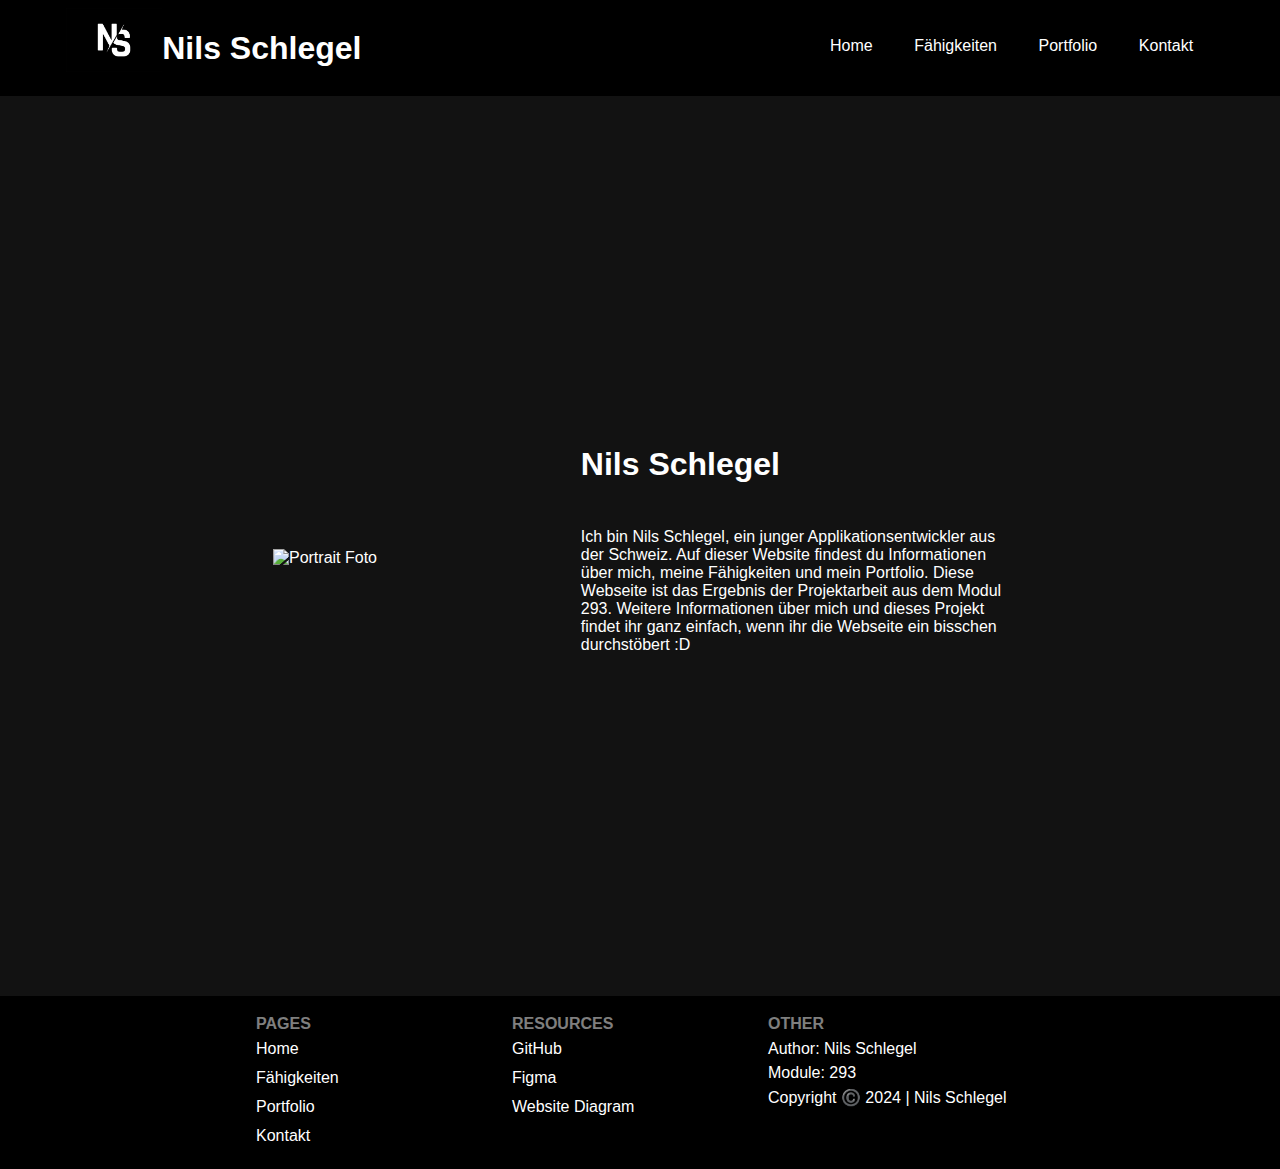
==== commit 7384930b: "Final Commit" ====
--- a/index.html
+++ b/index.html
@@ -1,87 +1,93 @@
 <!DOCTYPE html>
 <html lang="en">
 <head>
-      <!-- Meta Tags -->
-      <meta charset="UTF-8">
-      <meta content="width=device-width, initial-scale=1.0" name="viewport">
-      <meta content="text/html; charset=utf-8" http-equiv="Content-Type">
-      <meta content="index, follow" name="robots">
+    <!-- Meta Tags -->
+    <meta charset="UTF-8">
+    <meta content="width=device-width, initial-scale=1.0" name="viewport">
+    <meta content="text/html; charset=utf-8" http-equiv="Content-Type">
+    <meta content="index, follow" name="robots">
 
-      <meta content="Nils Schlegel" name="title">
-      <meta content="Nils Schlegel - Projekt-Auftrag Website Portfolio :D" name="description">
-      <meta content="Portfolio, Nils Schlegel, Projekt-Auftrag" name="keywords">
-      <meta content="Nils Schlegel" name="author">
-      <meta content="/assets/nils-logo.jpg" name="image">
+    <meta content="Nils Schlegel" name="title">
+    <meta content="Nils Schlegel - Projekt-Auftrag Website Portfolio :D" name="description">
+    <meta content="Portfolio, Nils Schlegel, Projekt-Auftrag" name="keywords">
+    <meta content="Nils Schlegel" name="author">
+    <meta content="/assets/nils-logo.jpg" name="image">
 
-      <!-- Property Tags -->
-      <title>Nils Schlegel | Home</title>
+    <!-- Property Tags -->
+    <title>Nils Schlegel | Home</title>
 
-      <!-- Links & Scripts -->
-      <script src="/js/app.js"></script>
+    <!-- Links & Scripts -->
+    <script src="/js/app.js"></script>
 
-      <link href="/css/style.css" rel="stylesheet">
-      <link href="/assets/nils-logo.jpg" rel="icon">
-      <link href="/assets/nils-logo.jpg" rel="apple-touch-icon">
-      <link href="/assets/nils-logo.jpg" rel="apple-touch-icon-precomposed">
-      <link href="https://cdnjs.cloudflare.com/ajax/libs/font-awesome/6.5.2/css/all.min.css" rel="stylesheet">
+    <link href="/css/style.css" rel="stylesheet">
+    <link href="/assets/nils-logo.jpg" rel="icon">
+    <link href="/assets/nils-logo.jpg" rel="apple-touch-icon">
+    <link href="/assets/nils-logo.jpg" rel="apple-touch-icon-precomposed">
+    <link href="https://cdnjs.cloudflare.com/ajax/libs/font-awesome/6.5.2/css/all.min.css" rel="stylesheet">
 </head>
 <body class="bg-base h-full text-white h-full min-h-screen flex flex-col justify-center items-center">
-<nav aria-label="Desktop Navbar" class="sm:hidden w-full h-24 bg-base-dark flex flex-row justify-center items-center select-none">
-      <a class="flex flex-row decoration-none text-white" href="/">
-            <img alt="Logo Nils Schlegel" class="h-16" src="/assets/nils-logo.jpg">
-            <h1>Nils Schlegel</h1>
-      </a>
-      <div class="flex flex-row w-2/3 justify-end">
-            <a class="nav-link" href="/">Home</a>
-            <a class="nav-link" href="skills.html">Fähigkeiten</a>
-            <a class="nav-link" href="portfolio.html">Portfolio</a>
-            <a class="nav-link" href="contact.html">Kontakt</a>
-      </div>
+<nav aria-label="Desktop Navbar"
+     class="sm:hidden w-full h-24 bg-base-dark flex flex-row justify-center items-center select-none">
+    <a class="flex flex-row decoration-none text-white" href="/">
+        <img alt="Logo Nils Schlegel" class="h-16" src="/assets/nils-logo.jpg">
+        <h1>Nils Schlegel</h1>
+    </a>
+    <div class="flex flex-row w-2/3 justify-end">
+        <a class="nav-link" href="/">Home</a>
+        <a class="nav-link" href="skills.html">Fähigkeiten</a>
+        <a class="nav-link" href="portfolio.html">Portfolio</a>
+        <a class="nav-link" href="contact.html">Kontakt</a>
+    </div>
 </nav>
 
-<nav aria-label="Mobile Navbar" class="sm:visible fixed top-0 left-0 flex flex-col w-full items-center bg-base-dark" id="mobilde-nav-container">
-      <div class="l mr-4 flex justify-between items-center w-5/6">
-            <a href="/"><img alt="Logo Nils Schlegel" class="h-16" src="/assets/nils-logo.jpg"></a>
+<nav aria-label="Mobile Navbar" class="sm:visible fixed top-0 left-0 flex flex-col w-full items-center bg-base-dark"
+     id="mobile-nav-container">
+    <div class="l mr-4 flex justify-between items-center w-5/6">
+        <a href="/"><img alt="Logo Nils Schlegel" class="h-16" src="/assets/nils-logo.jpg"></a>
 
-            <button class="sm:visible text-2xl bg-transparent text-white border-none" id="menu-button"><i
-                    class="fa-solid fa-bars"></i></button>
-      </div>
+        <button class="sm:visible text-2xl bg-transparent text-white border-none" id="menu-button"><i
+                class="fa-solid fa-bars"></i></button>
+    </div>
 </nav>
 
 <main class="flex min-h-screen sm:flex-col h-full flex-row justify-center items-center sm:w-full w-2/3 sm:space-x-0 space-x-6 h-full">
-      <div class="flex flex-col w-1/3 space-y-6 sm:w-full">
-            <img alt="Portrait Foto" class="w-full" src="/assets/nils-schlegel.jpg">
-      </div>
+    <div class="flex flex-col w-1/3 space-y-6 sm:w-full">
+        <img alt="Portrait Foto" class="w-full" src="/assets/nils-schlegel-high-quality.jpg">
+    </div>
 
-      <div class="flex flex-col w-1/2 space-y-6">
-            <h1 class="sm:text-center">Nils Schlegel</h1>
-            <p>Ich bin Nils Schlegel, ein junger Webentwickler aus der Schweiz. Auf dieser Website findest du Informationen über mich, meine Fähigkeiten und
-                  mein Portfolio. Diese Webseite ist das Ergebnis der Projektarbeit aus dem
-                  <a class="link" href="https://www.modulbaukasten.ch/module/293/1/de-DE?title=Webauftritt-erstellen-und-ver%C3%B6ffentlichen" target="_blank">Modul
-                        293</a>.
-                  Weitere Informationen über mich und dieses Projekt findet ihr ganz einfach wenn ihr die Webseite ein bisschen durchstöbert :D</p>
-      </div>
+    <div class="flex flex-col w-1/2 space-y-6">
+        <h1 class="sm:text-center">Nils Schlegel</h1>
+        <p>Ich bin Nils Schlegel, ein junger Applikationsentwickler aus der Schweiz. Auf dieser Website findest du
+            Informationen über mich, meine Fähigkeiten und
+            mein Portfolio. Diese Webseite ist das Ergebnis der Projektarbeit aus dem
+            <a class="link"
+               href="https://www.modulbaukasten.ch/module/293/1/de-DE?title=Webauftritt-erstellen-und-ver%C3%B6ffentlichen"
+               target="_blank">Modul
+                293</a>.
+            Weitere Informationen über mich und dieses Projekt findet ihr ganz einfach, wenn ihr die Webseite ein
+            bisschen durchstöbert :D</p>
+    </div>
 </main>
 <footer class="bg-base-dark w-full h-full p-3 flex sm:flex-col sm:space-y-6 justify-center ">
-      <div class="flex flex-col w-1/5 space-y-1 sm:w-full">
-            <a class="text-gray font-bold">PAGES</a>
-            <a class="link" href="/">Home</a>
-            <a class="link" href="skills.html">Fähigkeiten</a>
-            <a class="link" href="portfolio.html">Portfolio</a>
-            <a class="link" href="contact.html">Kontakt</a>
-      </div>
-      <div class="flex flex-col w-1/5 space-y-1 sm:w-full">
-            <a class="text-gray font-bold">RESSOURCES</a>
-            <a class="link" href="https://github.com/PythonIschKeiProgrammiersproch/SchoolPortfolioWebsite" target="_blank">GitHub</a>
-            <a class="link" href="https://www.figma.com/board/xOAR6n6WWYAAZ1L2Jmprem/Untitled?node-id=0-1" target="_blank">Figma</a>
-            <a class="link" href="#" target="_blank">Website Diagram</a>
-      </div>
-      <div class="flex flex-col w-1/5 space-y-1 sm:w-full">
-            <a class="text-gray font-bold">OTHER</a>
-            <a>Author: Nils Schlegel</a>
-            <a>Module: 293</a>
-            <a>Copyright ©️ 2024 | Nils Schlegel</a>
-      </div>
+    <div class="flex flex-col w-1/5 space-y-1 sm:w-full">
+        <a class="text-gray font-bold">PAGES</a>
+        <a class="link" href="/">Home</a>
+        <a class="link" href="skills.html">Fähigkeiten</a>
+        <a class="link" href="portfolio.html">Portfolio</a>
+        <a class="link" href="contact.html">Kontakt</a>
+    </div>
+    <div class="flex flex-col w-1/5 space-y-1 sm:w-full">
+        <a class="text-gray font-bold">RESOURCES</a>
+        <a class="link" href="https://github.com/PythonIschKeiProgrammiersproch/SchoolPortfolioWebsite" target="_blank">GitHub</a>
+        <a class="link" href="https://www.figma.com/board/xOAR6n6WWYAAZ1L2Jmprem/Untitled?node-id=0-1" target="_blank">Figma</a>
+        <a class="link" href="#" target="_blank">Website Diagram</a>
+    </div>
+    <div class="flex flex-col w-1/5 space-y-1 sm:w-full">
+        <a class="text-gray font-bold">OTHER</a>
+        <a>Author: Nils Schlegel</a>
+        <a>Module: 293</a>
+        <a>Copyright ©️ 2024 | Nils Schlegel</a>
+    </div>
 </footer>
 </body>
 </html>
--- a/css/style.css
+++ b/css/style.css
@@ -25,7 +25,7 @@
 
 input,
 textarea,
-button{
+button {
     border: none;
     outline: none;
     background: var(--base-dark);
@@ -253,6 +253,23 @@
  * Responsive Designs
  */
 @media only screen and (max-width: 720px) {
+    .sm\:mt-24 {
+        margin-top: 6rem;
+    }
+
+    .sm\:line-bottom {
+        padding-bottom: 2rem;
+        border-bottom: 3px solid var(--primary);
+    }
+
+    .sm\:line-bottom-next {
+        padding-top: 3rem;
+    }
+
+    .sm\:mb-6 {
+        margin-bottom: 1.5rem;
+    }
+
     body {
         width: 100%; /* Adjusted to prevent horizontal overflow */
     }
